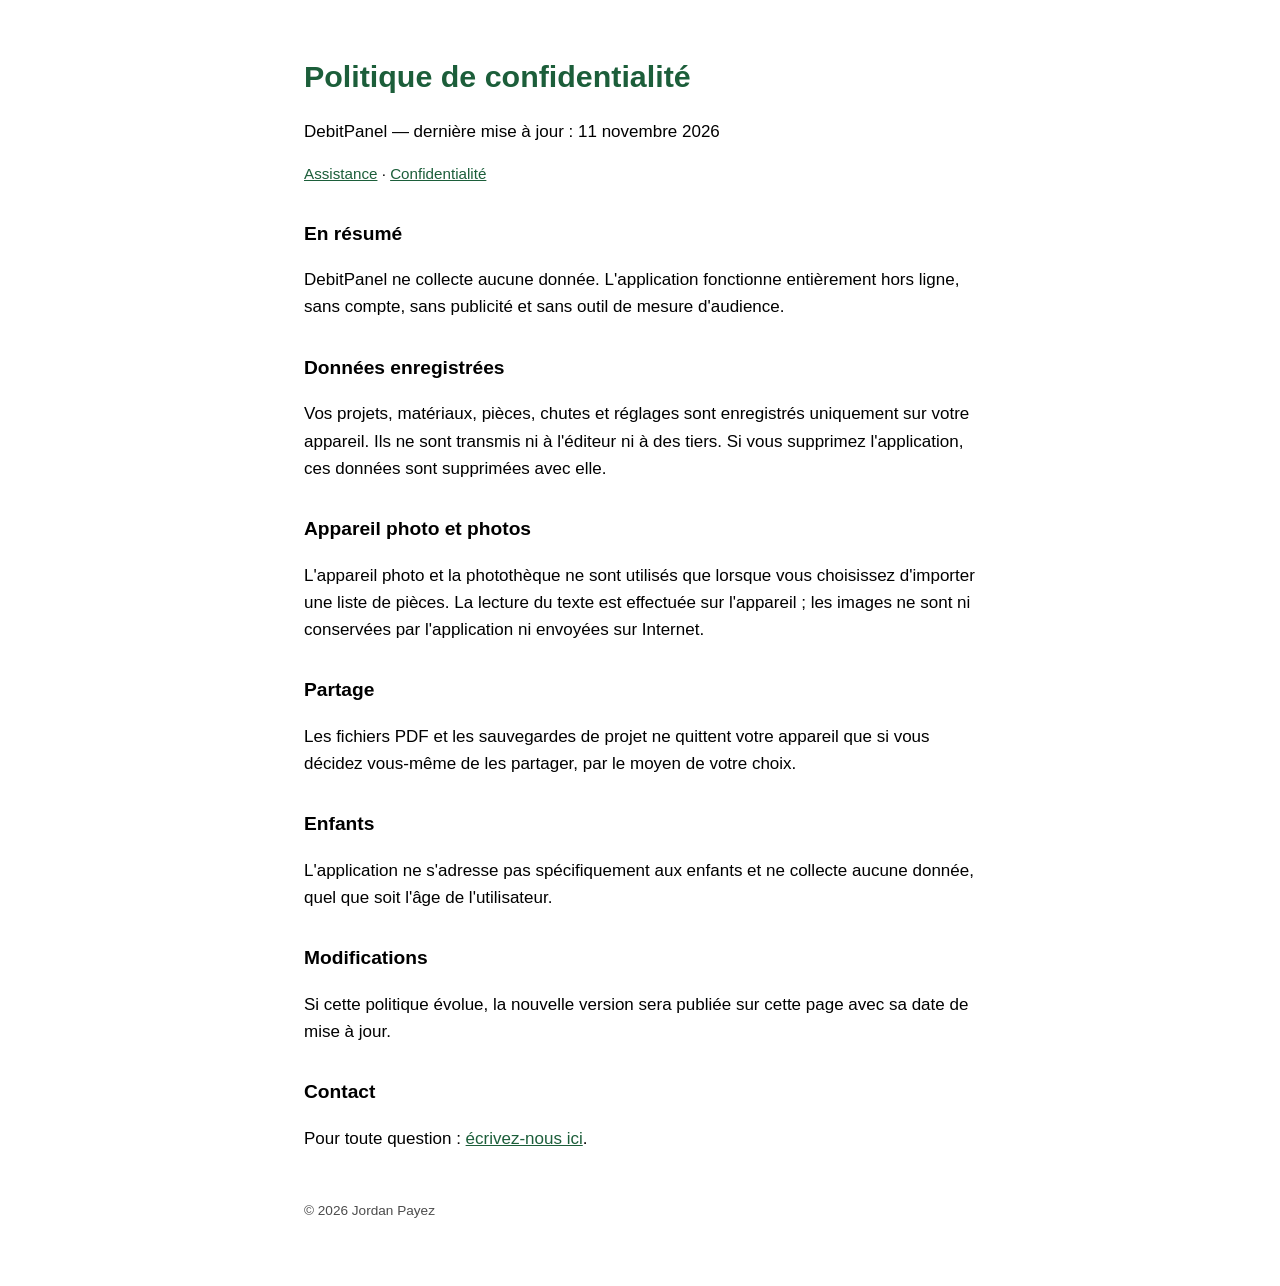
==== confidentialite.html @ a531efa3 "Pages d'assistance et de confidentialité de DebitPanel Co-Authored-By: Claude Fable 5.2 <noreply@ant" ====
<!doctype html>
<html lang="fr">
<head>
<meta charset="utf-8">
<meta name="viewport" content="width=device-width, initial-scale=1">
<title>DebitPanel — Politique de confidentialité</title>
<link rel="stylesheet" href="style.css">
</head>
<body>
<h1>Politique de confidentialité</h1>
<p>DebitPanel — dernière mise à jour : 11 novembre 2026</p>
<nav><a href="index.html">Assistance</a> · <a href="confidentialite.html">Confidentialité</a></nav>

<h2>En résumé</h2>
<p>DebitPanel ne collecte aucune donnée. L'application fonctionne entièrement hors ligne, sans compte, sans publicité et sans outil de mesure d'audience.</p>

<h2>Données enregistrées</h2>
<p>Vos projets, matériaux, pièces, chutes et réglages sont enregistrés uniquement sur votre appareil. Ils ne sont transmis ni à l'éditeur ni à des tiers. Si vous supprimez l'application, ces données sont supprimées avec elle.</p>

<h2>Appareil photo et photos</h2>
<p>L'appareil photo et la photothèque ne sont utilisés que lorsque vous choisissez d'importer une liste de pièces. La lecture du texte est effectuée sur l'appareil ; les images ne sont ni conservées par l'application ni envoyées sur Internet.</p>

<h2>Partage</h2>
<p>Les fichiers PDF et les sauvegardes de projet ne quittent votre appareil que si vous décidez vous-même de les partager, par le moyen de votre choix.</p>

<h2>Enfants</h2>
<p>L'application ne s'adresse pas spécifiquement aux enfants et ne collecte aucune donnée, quel que soit l'âge de l'utilisateur.</p>

<h2>Modifications</h2>
<p>Si cette politique évolue, la nouvelle version sera publiée sur cette page avec sa date de mise à jour.</p>

<h2>Contact</h2>
<p>Pour toute question : <a href="https://github.com/Ouevazzy/debitpanel-site/issues/new">écrivez-nous ici</a>.</p>

<footer>© 2026 Jordan Payez</footer>
</body>
</html>
---- style.css ----
:root { color-scheme: light dark; --green: #1c5e3a; }
body { font: 17px/1.6 -apple-system, BlinkMacSystemFont, "Segoe UI", sans-serif; max-width: 42rem; margin: 0 auto; padding: 2rem 1.25rem 4rem; }
h1 { color: var(--green); font-size: 1.9rem; margin-bottom: .25rem; }
h2 { font-size: 1.2rem; margin-top: 2rem; }
a { color: var(--green); }
nav { margin: 1rem 0 2rem; font-size: .95rem; }
footer { margin-top: 3rem; font-size: .85rem; opacity: .7; }
@media (prefers-color-scheme: dark) { :root { --green: #5cb87f; } }
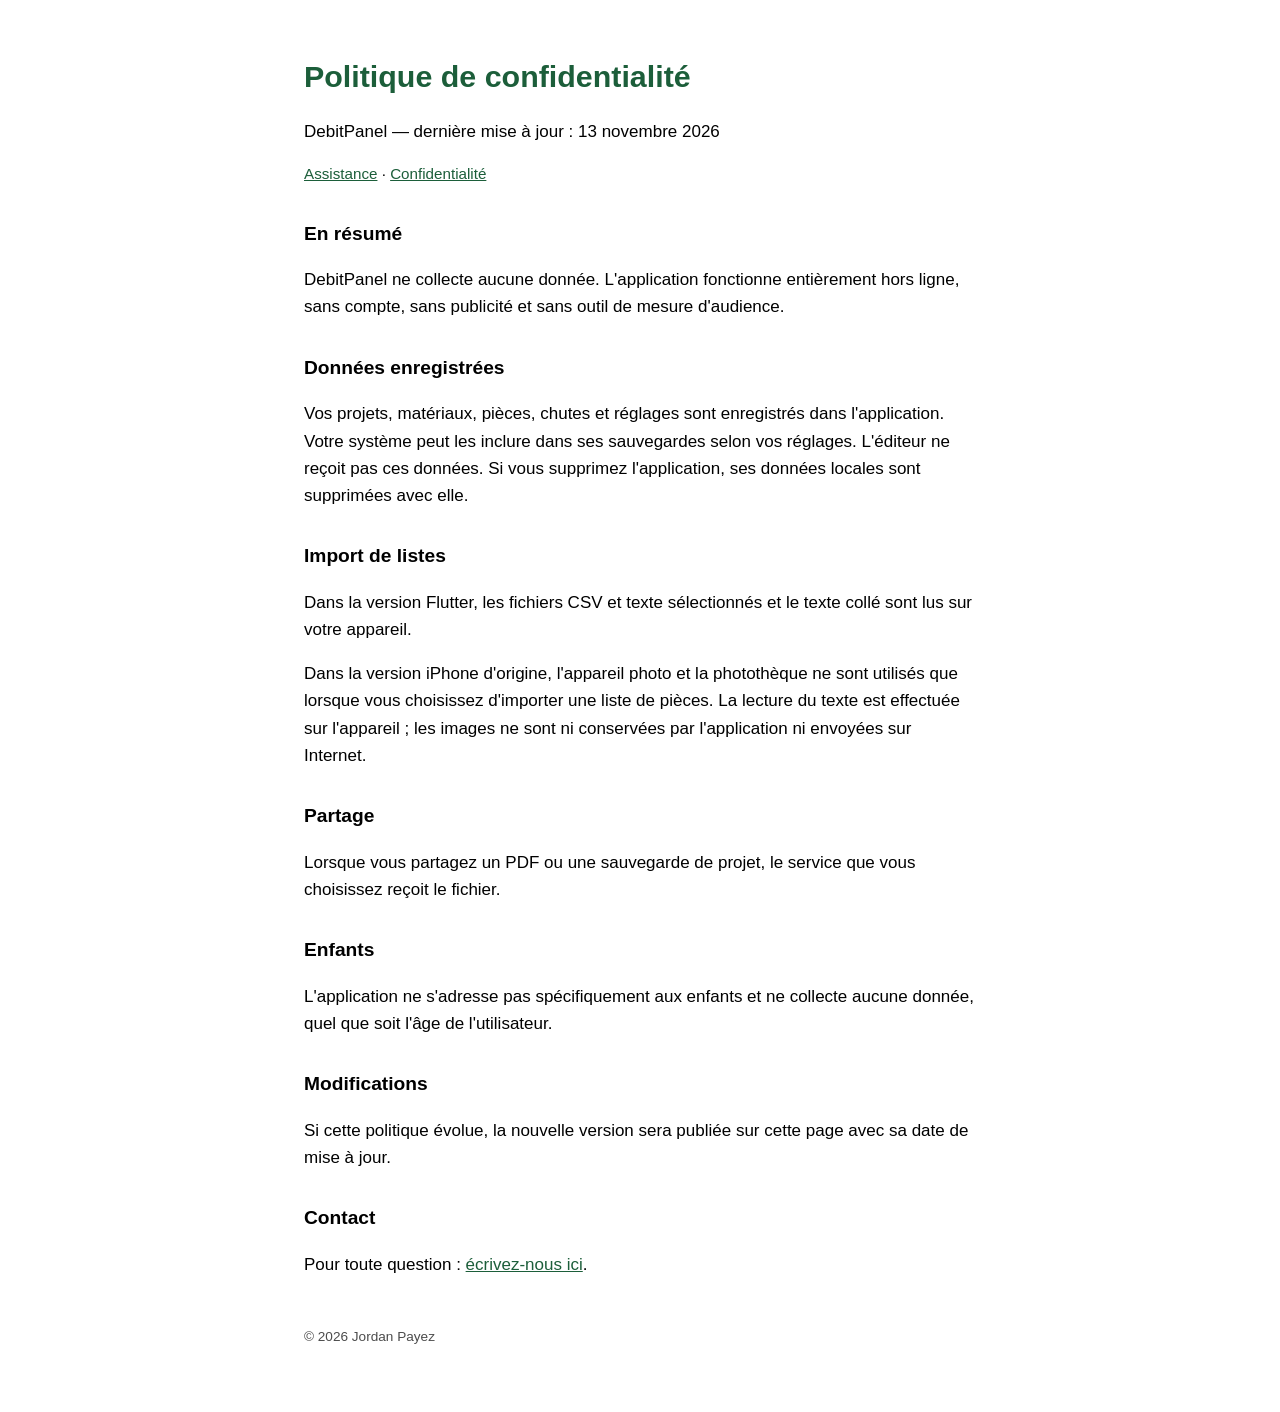
==== commit 3f1ce9a6: "Préciser la confidentialité des versions Flutter et iPhone" ====
--- a/confidentialite.html
+++ b/confidentialite.html
@@ -8,20 +8,21 @@
 </head>
 <body>
 <h1>Politique de confidentialité</h1>
-<p>DebitPanel — dernière mise à jour : 11 novembre 2026</p>
+<p>DebitPanel — dernière mise à jour : 13 novembre 2026</p>
 <nav><a href="index.html">Assistance</a> · <a href="confidentialite.html">Confidentialité</a></nav>
 
 <h2>En résumé</h2>
 <p>DebitPanel ne collecte aucune donnée. L'application fonctionne entièrement hors ligne, sans compte, sans publicité et sans outil de mesure d'audience.</p>
 
 <h2>Données enregistrées</h2>
-<p>Vos projets, matériaux, pièces, chutes et réglages sont enregistrés uniquement sur votre appareil. Ils ne sont transmis ni à l'éditeur ni à des tiers. Si vous supprimez l'application, ces données sont supprimées avec elle.</p>
+<p>Vos projets, matériaux, pièces, chutes et réglages sont enregistrés dans l'application. Votre système peut les inclure dans ses sauvegardes selon vos réglages. L'éditeur ne reçoit pas ces données. Si vous supprimez l'application, ses données locales sont supprimées avec elle.</p>
 
-<h2>Appareil photo et photos</h2>
-<p>L'appareil photo et la photothèque ne sont utilisés que lorsque vous choisissez d'importer une liste de pièces. La lecture du texte est effectuée sur l'appareil ; les images ne sont ni conservées par l'application ni envoyées sur Internet.</p>
+<h2>Import de listes</h2>
+<p>Dans la version Flutter, les fichiers CSV et texte sélectionnés et le texte collé sont lus sur votre appareil.</p>
+<p>Dans la version iPhone d'origine, l'appareil photo et la photothèque ne sont utilisés que lorsque vous choisissez d'importer une liste de pièces. La lecture du texte est effectuée sur l'appareil ; les images ne sont ni conservées par l'application ni envoyées sur Internet.</p>
 
 <h2>Partage</h2>
-<p>Les fichiers PDF et les sauvegardes de projet ne quittent votre appareil que si vous décidez vous-même de les partager, par le moyen de votre choix.</p>
+<p>Lorsque vous partagez un PDF ou une sauvegarde de projet, le service que vous choisissez reçoit le fichier.</p>
 
 <h2>Enfants</h2>
 <p>L'application ne s'adresse pas spécifiquement aux enfants et ne collecte aucune donnée, quel que soit l'âge de l'utilisateur.</p>
